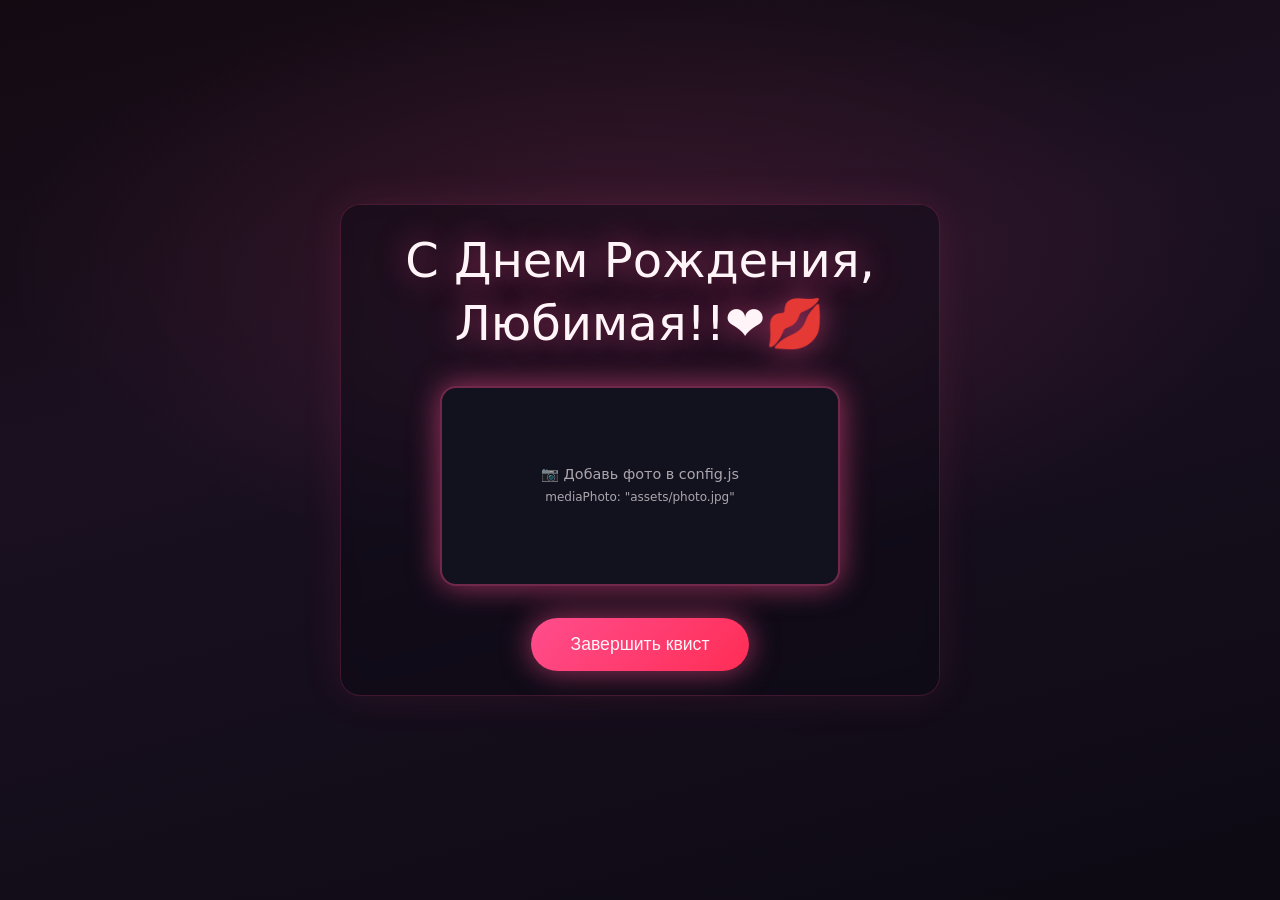
==== final.html @ b854fbbd "heart quest" ====
<!DOCTYPE html>
<html lang="ru">
<head>
  <meta charset="UTF-8">
  <meta name="viewport" content="width=device-width, initial-scale=1.0">
  <title>Квест — Финал</title>
  <link rel="stylesheet" href="style.css">
</head>
<body data-page="final">
  <div id="hearts-layer" class="hearts-layer" aria-hidden="true"></div>

  <main class="final-page">
    <div class="final-content">
      <h1 id="final-message" class="final-message"></h1>
      <p id="final-subtitle" class="final-subtitle"></p>

      <!-- Слот для фото или видео (настраивается в script.js) -->
      <div id="media-slot" class="media-slot">
        <span class="media-placeholder">📷 Добавь фото в config.js<br><small>mediaPhoto: "assets/photo.jpg"</small></span>
      </div>

      <div class="music-control">
        <button id="btn-music" class="btn-music" type="button">🎵 Включить музыку</button>
      </div>

      <button id="btn-finish" class="btn-finish" type="button">Завершить квист </button>
    </div>
  </main>

  <!-- Экран завершения -->
  <div id="finish-overlay" class="finish-overlay">
    <p>Ти прошла мой квииист, япииивв! Люблю тебя, с Днем Рождения!! 🌹💕💋❤️</p>
  </div>

  <script src="config.js?v=2"></script>
  <script src="script.js?v=7"></script>
</body>
</html>
---- style.css ----
/* ===== Общие стили ===== */
*,
*::before,
*::after {
  box-sizing: border-box;
  margin: 0;
  padding: 0;
}

:root {
  --bg-dark: #0a0a12;
  --bg-card: #12121f;
  --neon-pink: #ff4d8d;
  --neon-red: #ff2d55;
  --neon-white: #fff5f8;
  --glow-pink: rgba(255, 77, 141, 0.6);
  --glow-red: rgba(255, 45, 85, 0.5);
  --text-muted: rgba(255, 245, 248, 0.65);
  --transition: 0.35s cubic-bezier(0.4, 0, 0.2, 1);
}

html {
  font-size: 16px;
  scroll-behavior: smooth;
}

body {
  min-height: 100vh;
  font-family: "Segoe UI", system-ui, -apple-system, sans-serif;
  background: var(--bg-dark);
  color: var(--neon-white);
  overflow-x: hidden;
  line-height: 1.5;
}

/* Плавный переход между страницами */
body.page-exit {
  opacity: 0;
  transform: scale(0.98);
  transition: opacity 0.5s ease, transform 0.5s ease;
}

.page-title {
  text-align: center;
  font-size: clamp(1.1rem, 3vw, 1.5rem);
  font-weight: 300;
  letter-spacing: 0.15em;
  text-transform: uppercase;
  color: var(--neon-pink);
  text-shadow: 0 0 20px var(--glow-pink);
  padding: 1.5rem 1rem 0.5rem;
}

.hint-text {
  text-align: center;
  font-size: 0.85rem;
  color: var(--text-muted);
  padding: 0 1rem 1rem;
}

/* Кнопки */
.btn-next {
  display: inline-block;
  padding: 0.85rem 2rem;
  background: linear-gradient(135deg, var(--neon-pink), var(--neon-red));
  color: var(--neon-white);
  border: none;
  border-radius: 50px;
  font-size: 1rem;
  font-weight: 500;
  letter-spacing: 0.05em;
  cursor: pointer;
  text-decoration: none;
  box-shadow: 0 0 25px var(--glow-pink), 0 4px 15px rgba(0, 0, 0, 0.4);
  transition: transform var(--transition), box-shadow var(--transition), opacity var(--transition);
  opacity: 0;
  pointer-events: none;
}

.btn-next.visible {
  opacity: 1;
  pointer-events: auto;
  animation: btnAppear 0.6s ease forwards;
}

.btn-next:hover {
  transform: translateY(-2px) scale(1.03);
  box-shadow: 0 0 40px var(--glow-pink), 0 6px 20px rgba(0, 0, 0, 0.5);
}

@keyframes btnAppear {
  from {
    opacity: 0;
    transform: translateY(15px);
  }
  to {
    opacity: 1;
    transform: translateY(0);
  }
}

/* Toast-подсказки */
.toast {
  position: fixed;
  bottom: 2rem;
  left: 50%;
  transform: translateX(-50%) translateY(100px);
  background: rgba(18, 18, 31, 0.95);
  border: 1px solid var(--neon-pink);
  color: var(--neon-white);
  padding: 0.75rem 1.5rem;
  border-radius: 12px;
  font-size: 0.9rem;
  box-shadow: 0 0 20px var(--glow-pink);
  opacity: 0;
  transition: transform 0.4s ease, opacity 0.4s ease;
  z-index: 1000;
  pointer-events: none;
  max-width: 90vw;
  text-align: center;
}

.toast.show {
  opacity: 1;
  transform: translateX(-50%) translateY(0);
}

/* ===== Страница 1: Шарики на весь экран ===== */
body[data-page="heart"] {
  overflow: hidden;
  height: 100vh;
  background: linear-gradient(145deg, #0c0814 0%, #15102a 35%, #1a0f22 65%, #0a0810 100%);
}

.balls-field {
  position: fixed;
  inset: 0;
  z-index: 1;
  overflow: hidden;
  cursor: crosshair;
  background: transparent;
}

/* Мягкий живой фон под шариками */
.balls-field::before {
  content: "";
  position: absolute;
  inset: 0;
  z-index: 0;
  background:
    radial-gradient(ellipse 70% 55% at 50% 48%, rgba(255, 90, 140, 0.14) 0%, transparent 58%),
    radial-gradient(ellipse 45% 35% at 15% 85%, rgba(100, 70, 160, 0.1) 0%, transparent 50%),
    radial-gradient(ellipse 40% 30% at 88% 18%, rgba(255, 120, 170, 0.08) 0%, transparent 48%);
  animation: heartBgPulse 10s ease-in-out infinite alternate;
  pointer-events: none;
}

@keyframes heartBgPulse {
  from { opacity: 0.75; transform: scale(1); }
  to { opacity: 1; transform: scale(1.03); }
}

/* Лёгкие мерцающие точки */
.heart-ambient {
  position: absolute;
  inset: 0;
  z-index: 0;
  pointer-events: none;
  overflow: hidden;
}

.heart-sparkle {
  position: absolute;
  width: 3px;
  height: 3px;
  border-radius: 50%;
  background: rgba(255, 200, 220, 0.7);
  box-shadow: 0 0 6px rgba(255, 120, 170, 0.5);
  animation: sparkleFloat ease-in-out infinite;
  opacity: 0;
}

@keyframes sparkleFloat {
  0%, 100% { opacity: 0; transform: scale(0.5); }
  50% { opacity: 0.9; transform: scale(1.2); }
}

/* Кнопка за секретным шариком — двигается вместе с ним */
.heart-secret-btn {
  position: absolute;
  z-index: 4;
  padding: 0.75rem 1.6rem;
  font-size: clamp(0.85rem, 2.8vw, 1rem);
  font-weight: 600;
  letter-spacing: 0.04em;
  color: #fff;
  background: linear-gradient(135deg, #ff4d8d, #ff2d55);
  border: 2px solid rgba(255, 255, 255, 0.9);
  border-radius: 50px;
  cursor: pointer;
  white-space: nowrap;
  transform: translate(-50%, -50%);
  opacity: 0;
  pointer-events: none;
  box-shadow:
    0 0 25px rgba(255, 77, 141, 0.9),
    0 0 50px rgba(255, 45, 85, 0.5);
}

.heart-secret-btn.revealed {
  opacity: 1;
  pointer-events: auto;
  animation: secretBtnPulse 1.4s ease-in-out infinite;
}

@keyframes secretBtnPulse {
  0%, 100% {
    box-shadow: 0 0 20px rgba(255, 77, 141, 0.8), 0 0 40px rgba(255, 45, 85, 0.45);
    transform: translate(-50%, -50%) scale(1);
  }
  50% {
    box-shadow: 0 0 35px rgba(255, 77, 141, 1), 0 0 70px rgba(255, 45, 85, 0.7);
    transform: translate(-50%, -50%) scale(1.06);
  }
}

.ball.ball-secret-cover {
  z-index: 6;
}

.heart-overlay {
  position: fixed;
  top: 0;
  left: 0;
  right: 0;
  z-index: 10;
  pointer-events: none;
  background: linear-gradient(to bottom, rgba(10, 10, 18, 0.85) 0%, transparent 100%);
  padding-bottom: 1rem;
}

.ball {
  position: absolute;
  border-radius: 50%;
  pointer-events: none;
  z-index: 5;
  transform: translate(-50%, -50%);
  user-select: none;
  -webkit-tap-highlight-color: transparent;
  contain: layout style paint;
}

/* Анимация лопания — без filter, легче для GPU */
.ball.popping {
  animation: ballPop 0.22s ease-out forwards;
  pointer-events: none;
  z-index: 6;
}

@keyframes ballPop {
  0% {
    transform: translate(-50%, -50%) scale(1);
    opacity: 1;
  }
  45% {
    transform: translate(-50%, -50%) scale(1.25);
    opacity: 0.7;
  }
  100% {
    transform: translate(-50%, -50%) scale(0);
    opacity: 0;
  }
}

/* Все шарики — тёмно-фиолетовые */
.ball.ball-normal {
  background: radial-gradient(circle at 32% 26%, #6b4f9a, #3d2860 48%, #1a0f2e 92%);
  box-shadow:
    inset -4px -6px 14px rgba(0, 0, 0, 0.45),
    0 0 12px rgba(90, 60, 140, 0.35);
}

/* Центр — красное сердце */
.ball.ball-heart {
  background: radial-gradient(circle at 32% 26%, #ff8fa8, #ff2d55 52%, #9d1138 92%);
  box-shadow:
    inset -4px -6px 14px rgba(0, 0, 0, 0.35),
    0 0 20px rgba(255, 45, 85, 0.55);
  z-index: 2;
}

/* ===== Страница 2: Пары ===== */
body[data-page="pairs"] {
  background:
    radial-gradient(ellipse 80% 50% at 50% 0%, rgba(255, 77, 141, 0.1) 0%, transparent 55%),
    linear-gradient(180deg, #0c0a14 0%, #12101f 50%, #0a0812 100%);
}

.puzzle-page {
  min-height: 100vh;
  padding: 1rem 1rem 3rem;
  display: flex;
  flex-direction: column;
  align-items: center;
  position: relative;
}

.pairs-container {
  display: grid;
  grid-template-columns: repeat(auto-fit, minmax(110px, 1fr));
  gap: 0.65rem;
  width: min(98vw, 780px);
  margin: 1rem auto;
}

.pair-card {
  aspect-ratio: 1;
  background: rgba(18, 18, 31, 0.85);
  backdrop-filter: blur(6px);
  border: 2px solid rgba(255, 77, 141, 0.28);
  border-radius: 16px;
  display: flex;
  align-items: center;
  justify-content: center;
  text-align: center;
  padding: 0.75rem;
  font-size: clamp(0.75rem, 2.5vw, 0.95rem);
  cursor: grab;
  user-select: none;
  transition: border-color var(--transition), box-shadow var(--transition), transform var(--transition), opacity var(--transition);
  touch-action: none;
}

.pair-card:hover {
  border-color: var(--neon-pink);
  box-shadow: 0 0 15px var(--glow-pink);
}

.pair-card.selected {
  border-color: var(--neon-white);
  box-shadow: 0 0 20px var(--glow-pink);
  transform: scale(1.05);
}

.pair-card.matched {
  border-color: #4dff91;
  box-shadow: 0 0 20px rgba(77, 255, 145, 0.4);
  cursor: default;
  opacity: 1;
}

.pair-card.matched.glow-all {
  animation: cardGlow 1.5s ease-in-out infinite alternate;
}

.pair-card.dragging {
  opacity: 0.5;
  cursor: grabbing;
}

.pair-card.drop-target {
  border-color: var(--neon-pink);
  box-shadow: 0 0 25px var(--glow-pink);
}

@keyframes cardGlow {
  from { box-shadow: 0 0 15px rgba(77, 255, 145, 0.3); }
  to { box-shadow: 0 0 30px rgba(255, 77, 141, 0.6); }
}

.puzzle-footer {
  margin-top: 2rem;
  text-align: center;
}

.pairs-progress {
  font-size: 0.9rem;
  color: var(--text-muted);
  margin-bottom: 1rem;
  padding: 0.4rem 1rem;
  border-radius: 20px;
  background: rgba(255, 77, 141, 0.08);
  border: 1px solid rgba(255, 77, 141, 0.2);
}

/* ===== Страница 3: Пазл-головоломка ===== */
body[data-page="slide"] {
  background:
    radial-gradient(ellipse 70% 45% at 50% 100%, rgba(255, 77, 141, 0.09) 0%, transparent 55%),
    linear-gradient(180deg, #0b0913 0%, #141022 55%, #0a0810 100%);
}

.slide-page {
  min-height: 100vh;
  padding: 1rem 1rem 3rem;
  display: flex;
  flex-direction: column;
  align-items: center;
}

.slide-wrapper {
  width: min(96vw, 420px);
  margin: 0.5rem auto 1rem;
  overflow-x: auto;
}

.slide-board {
  display: grid;
  grid-template-columns: repeat(3, 1fr) 0.55fr;
  grid-template-rows: repeat(4, 1fr);
  gap: 4px;
  aspect-ratio: 3.55 / 4;
  max-width: min(92vw, 320px);
  margin: 0 auto;
  background: rgba(8, 8, 16, 0.6);
  padding: 6px;
  border-radius: 12px;
  border: 1px solid rgba(255, 77, 141, 0.35);
  box-shadow: 0 0 30px rgba(255, 77, 141, 0.12), inset 0 0 20px rgba(0, 0, 0, 0.3);
  transition: box-shadow 0.6s ease;
}

.slide-board.complete-glow {
  animation: gridGlow 2s ease-in-out infinite alternate;
}

.slide-tile {
  width: 100%;
  height: 100%;
  min-height: 0;
  border: none;
  padding: 0;
  cursor: pointer;
  border-radius: 2px;
  background-repeat: no-repeat;
  transition: transform 0.12s ease, box-shadow 0.12s ease;
  box-shadow: inset 0 0 0 1px rgba(0, 0, 0, 0.25);
}

.slide-tile:hover:not(:disabled) {
  transform: scale(1.04);
  z-index: 2;
  box-shadow: 0 0 10px rgba(255, 77, 141, 0.5);
}

.slide-tile:disabled {
  cursor: default;
}

.slide-empty {
  background: rgba(255, 255, 255, 0.04);
  border: 2px dashed rgba(255, 77, 141, 0.45);
  border-radius: 3px;
  box-shadow: inset 0 0 12px rgba(255, 77, 141, 0.08);
}

.slide-empty.external,
.slide-tile.external-tile {
  grid-column: 4;
  grid-row: 4;
}

/* ===== Общие блоки для страницы 3 ===== */
@keyframes gridGlow {
  from { box-shadow: 0 0 20px var(--glow-pink); }
  to { box-shadow: 0 0 50px var(--glow-red), 0 0 80px var(--glow-pink); }
}

.coloring-message {
  text-align: center;
  opacity: 0;
  transform: translateY(20px);
  transition: opacity 0.8s ease, transform 0.8s ease;
}

.coloring-message.show {
  opacity: 1;
  transform: translateY(0);
}

.coloring-message h2 {
  font-size: clamp(1.5rem, 5vw, 2.2rem);
  color: var(--neon-pink);
  text-shadow: 0 0 25px var(--glow-pink);
  margin-bottom: 0.5rem;
}

.coloring-message p {
  font-size: clamp(1.1rem, 4vw, 1.5rem);
  color: var(--neon-white);
}

.coloring-footer {
  margin-top: 1.5rem;
  text-align: center;
}

/* ===== Финал ===== */
body[data-page="final"] {
  background:
    radial-gradient(ellipse 90% 60% at 50% 30%, rgba(255, 77, 141, 0.15) 0%, transparent 55%),
    linear-gradient(165deg, #140a12 0%, #1a1020 40%, #0d0a14 100%);
}

.final-page {
  min-height: 100vh;
  display: flex;
  flex-direction: column;
  align-items: center;
  justify-content: center;
  padding: 2rem 1rem;
  position: relative;
  overflow: hidden;
  background: transparent;
}

.hearts-layer {
  position: fixed;
  inset: 0;
  pointer-events: none;
  z-index: 0;
  overflow: hidden;
}

.heart-particle {
  position: absolute;
  bottom: -2rem;
  color: #ff5c96;
  line-height: 1;
  opacity: 0;
  animation: heartFloatUp linear infinite;
  text-shadow: 0 0 10px rgba(255, 77, 141, 0.55);
  user-select: none;
}

@keyframes heartFloatUp {
  0% {
    transform: translateY(0) translateX(0) scale(0.5) rotate(0deg);
    opacity: 0;
  }
  8% {
    opacity: var(--heart-op, 0.35);
  }
  92% {
    opacity: var(--heart-op, 0.35);
  }
  100% {
    transform: translateY(-105vh) translateX(var(--heart-drift, 0)) scale(1) rotate(var(--heart-spin, 15deg));
    opacity: 0;
  }
}

.final-content {
  position: relative;
  z-index: 1;
  text-align: center;
  max-width: 600px;
  width: 100%;
  padding: 1.5rem;
  border-radius: 20px;
  background: rgba(12, 10, 20, 0.45);
  backdrop-filter: blur(8px);
  border: 1px solid rgba(255, 77, 141, 0.2);
  box-shadow: 0 0 40px rgba(255, 77, 141, 0.1);
}

.final-message {
  font-size: clamp(1.8rem, 6vw, 3rem);
  font-weight: 300;
  line-height: 1.3;
  color: var(--neon-white);
  text-shadow: 0 0 30px var(--glow-pink);
  margin-bottom: 1.5rem;
  animation: messagePulse 3s ease-in-out infinite;
}

@keyframes messagePulse {
  0%, 100% { text-shadow: 0 0 30px var(--glow-pink); }
  50% { text-shadow: 0 0 50px var(--glow-red), 0 0 80px var(--glow-pink); }
}

.final-subtitle {
  font-size: clamp(1rem, 3vw, 1.25rem);
  color: var(--text-muted);
  margin-bottom: 2rem;
}

.media-slot {
  width: min(90vw, 400px);
  margin: 0 auto 2rem;
  border-radius: 16px;
  overflow: hidden;
  border: 2px solid rgba(255, 77, 141, 0.4);
  box-shadow: 0 0 30px var(--glow-pink);
  background: var(--bg-card);
  min-height: 200px;
  display: flex;
  align-items: center;
  justify-content: center;
}

.media-slot img,
.media-slot video {
  width: 100%;
  height: auto;
  display: block;
  max-height: 300px;
  object-fit: cover;
}

.media-placeholder {
  color: var(--text-muted);
  font-size: 0.9rem;
  padding: 2rem;
}

.music-control {
  margin-bottom: 1.5rem;
}

.btn-music {
  background: transparent;
  border: 1px solid var(--neon-pink);
  color: var(--neon-pink);
  padding: 0.6rem 1.2rem;
  border-radius: 50px;
  cursor: pointer;
  font-size: 0.9rem;
  transition: background var(--transition), color var(--transition);
}

.btn-music:hover,
.btn-music.playing {
  background: var(--neon-pink);
  color: var(--neon-white);
}

.btn-finish {
  padding: 1rem 2.5rem;
  background: linear-gradient(135deg, var(--neon-pink), var(--neon-red));
  color: var(--neon-white);
  border: none;
  border-radius: 50px;
  font-size: 1.1rem;
  cursor: pointer;
  box-shadow: 0 0 30px var(--glow-pink);
  transition: transform var(--transition), box-shadow var(--transition);
}

.btn-finish:hover {
  transform: scale(1.05);
  box-shadow: 0 0 50px var(--glow-pink);
}

.finish-overlay {
  position: fixed;
  inset: 0;
  background: rgba(10, 10, 18, 0.88);
  display: flex;
  align-items: center;
  justify-content: center;
  z-index: 100;
  opacity: 0;
  pointer-events: none;
  transition: opacity 0.6s ease;
  padding: 1.5rem;
}

.confetti-canvas {
  position: fixed;
  inset: 0;
  width: 100%;
  height: 100%;
  pointer-events: none;
  z-index: 120;
}

.finish-overlay.show {
  opacity: 1;
  pointer-events: auto;
}

.finish-overlay p {
  font-size: clamp(1.5rem, 5vw, 2.5rem);
  color: var(--neon-pink);
  text-shadow: 0 0 40px var(--glow-pink);
  animation: messagePulse 2s ease-in-out infinite;
}

/* Адаптив */
@media (max-width: 480px) {
  .pairs-container {
    grid-template-columns: repeat(2, 1fr);
  }
}
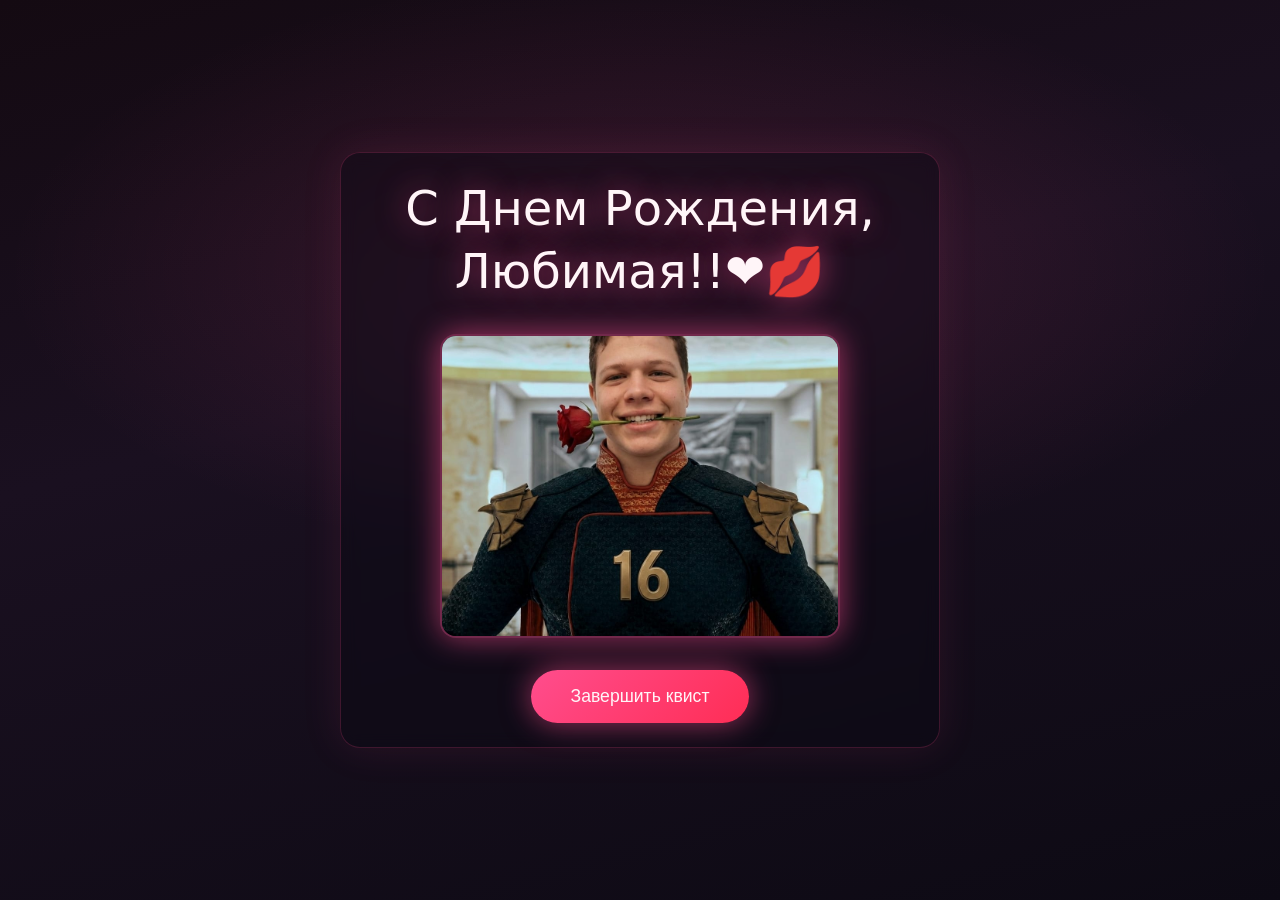
==== commit 7eda301f: "add final photo and quest music" ====
--- a/final.html
+++ b/final.html
@@ -32,7 +32,7 @@
     <p>Ти прошла мой квииист, япииивв! Люблю тебя, с Днем Рождения!! 🌹💕💋❤️</p>
   </div>
 
-  <script src="config.js?v=2"></script>
-  <script src="script.js?v=7"></script>
+  <script src="config.js?v=3"></script>
+  <script src="script.js?v=8"></script>
 </body>
 </html>
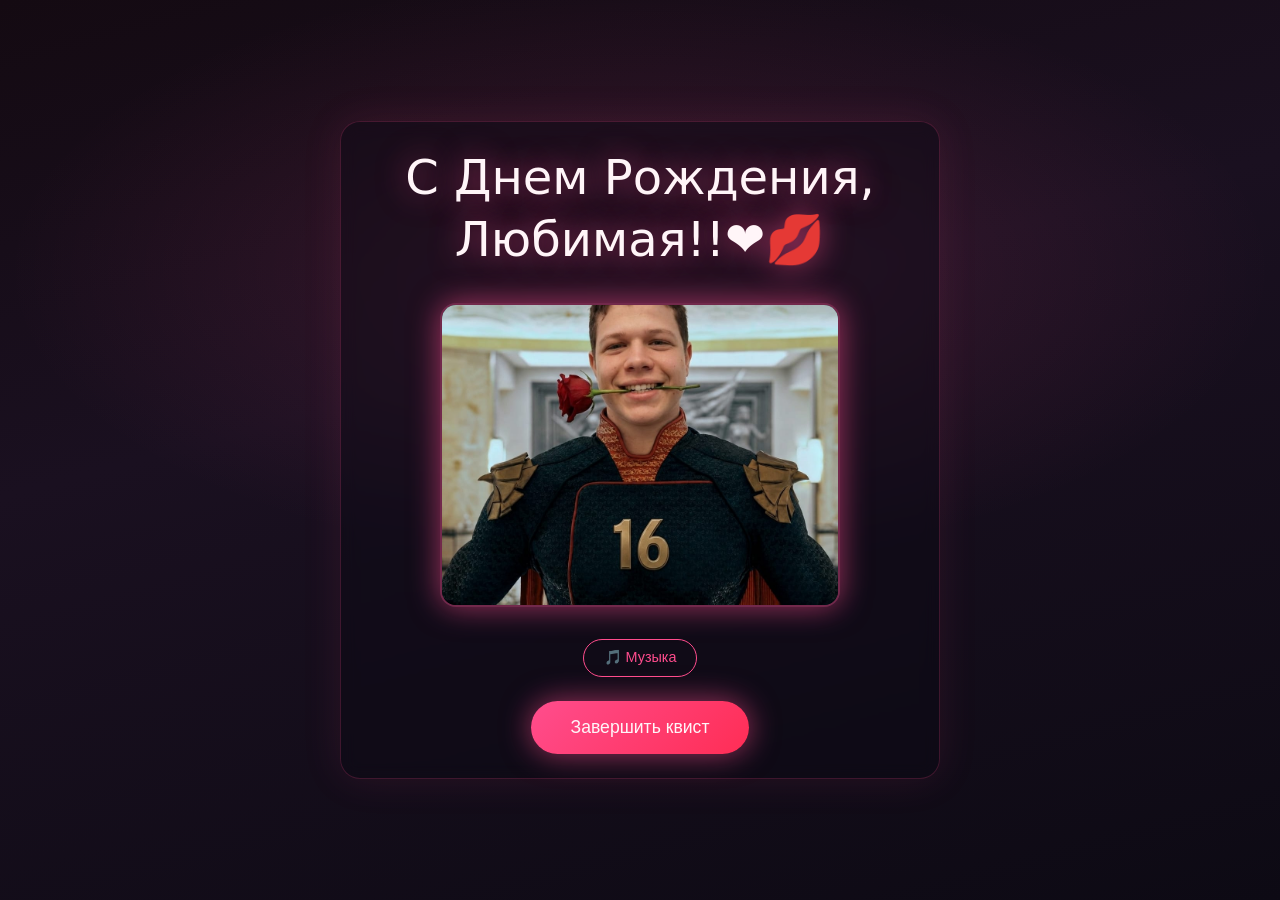
==== commit 6dd70164: "Polish heart quest for release: unified music volume, bigger balls with smoother brush pop, and perf" ====
--- a/final.html
+++ b/final.html
@@ -20,7 +20,7 @@
       </div>
 
       <div class="music-control">
-        <button id="btn-music" class="btn-music" type="button">🎵 Включить музыку</button>
+        <button id="btn-music" class="btn-music" type="button">🎵 Музыка</button>
       </div>
 
       <button id="btn-finish" class="btn-finish" type="button">Завершить квист </button>
@@ -32,7 +32,7 @@
     <p>Ти прошла мой квииист, япииивв! Люблю тебя, с Днем Рождения!! 🌹💕💋❤️</p>
   </div>
 
-  <script src="config.js?v=3"></script>
-  <script src="script.js?v=8"></script>
+  <script src="config.js?v=5"></script>
+  <script src="script.js?v=11"></script>
 </body>
 </html>
--- a/style.css
+++ b/style.css
@@ -239,6 +239,14 @@
   padding-bottom: 1rem;
 }
 
+.btn-music-floating {
+  position: fixed;
+  right: 1rem;
+  bottom: 1rem;
+  z-index: 12;
+  pointer-events: auto;
+}
+
 .ball {
   position: absolute;
   border-radius: 50%;
@@ -247,14 +255,14 @@
   transform: translate(-50%, -50%);
   user-select: none;
   -webkit-tap-highlight-color: transparent;
-  contain: layout style paint;
 }
 
 /* Анимация лопания — без filter, легче для GPU */
 .ball.popping {
-  animation: ballPop 0.22s ease-out forwards;
+  animation: ballPop 0.2s ease-out forwards;
   pointer-events: none;
   z-index: 6;
+  will-change: transform, opacity;
 }
 
 @keyframes ballPop {
@@ -635,6 +643,16 @@
   color: var(--neon-white);
 }
 
+.btn-music.music-hint {
+  animation: musicHintPulse 1.2s ease-in-out infinite;
+  box-shadow: 0 0 20px var(--glow-pink);
+}
+
+@keyframes musicHintPulse {
+  0%, 100% { transform: scale(1); }
+  50% { transform: scale(1.05); }
+}
+
 .btn-finish {
   padding: 1rem 2.5rem;
   background: linear-gradient(135deg, var(--neon-pink), var(--neon-red));
